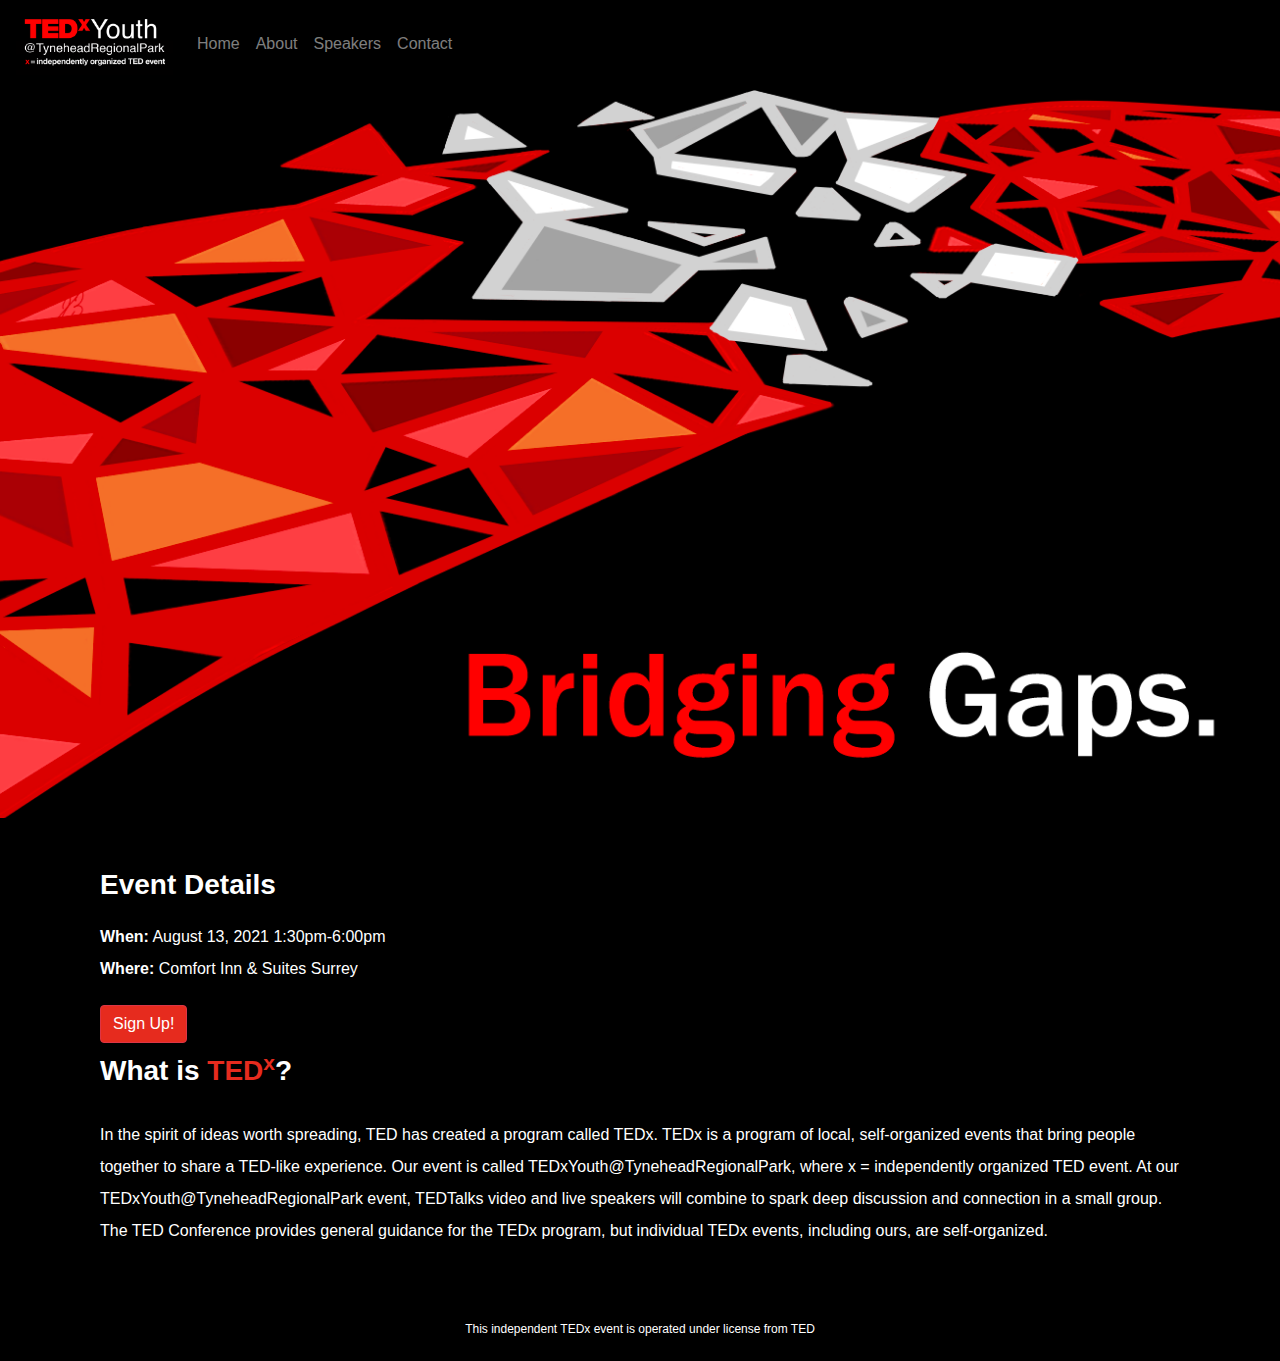
==== index.html @ 7fc2b0b2 "sign up button" ====
<!DOCTYPE html>
<html>
    <head>
        <title>TEDxYouth Tynehead - Bridging Gaps</title>
        <meta name="description" content="A youth-based TEDx event aimed towards exploring the issues and ideas related to bridging gaps in today's society.">
        <link rel="icon" href="photos/tedxfavicon.png">
        <link rel="stylesheet" href="style.css">
        <link rel="stylesheet" href="https://stackpath.bootstrapcdn.com/bootstrap/4.3.1/css/bootstrap.min.css" integrity="sha384-ggOyR0iXCbMQv3Xipma34MD+dH/1fQ784/j6cY/iJTQUOhcWr7x9JvoRxT2MZw1T" crossorigin="anonymous">
    </head>

    <body>
        <nav class="nav navbar navbar-expand-sm navbar-dark">
            <a href="index.html" class="navbar-brand"><img src="photos/logoblack.png" width="157" height="62" alt="tedx sign"></a>
            <button class="navbar-toggler" data-toggle="collapse" data-target="#navbarMenu">
                    <span class="navbar-toggler-icon"></span>
            </button>
            <div class="collapse navbar-collapse" id="navbarMenu">
                <ul class="navbar-nav mr-auto">
                    <li class="nav-item">
                        <a href="index.html" class="nav-link">Home</a>
                    <li class="nav-item">
                        <a href="about.html" class="nav-link">About</a>
                    </li>
                    <li class="nav-item">
                        <a href="speakers.html" class="nav-link">Speakers</a>
                    </li>
                    <li class="nav-item">
                        <a href="contact.html" class="nav-link">Contact</a>
                    </li>
                </ul>
            </div>
        </nav>
        <div class="poster"></div>
        <div class="content">
            <div>
                <h3 class="heading">Event Details</h3>
                <p>
                    <strong>When:</strong> August 13, 2021 1:30pm-6:00pm<br>
                    <strong>Where:</strong> Comfort Inn & Suites Surrey
                </p>
                <button type="button" class="btn btn-danger" href="contact.html">Sign Up!</button>
            </div>
            <div>
                <h3 class="heading">What is <a href="https://www.ted.com/about/programs-initiatives/tedx-program" class="tedxLink">TED<sup>x</sup></a>?</h3>
                <p>In the spirit of ideas worth spreading, TED has created a program called TEDx. TEDx is a program of local, self-organized events that bring people together to share a TED-like experience. Our event is called TEDxYouth@TyneheadRegionalPark, where x = independently organized TED event. At our TEDxYouth@TyneheadRegionalPark event, TEDTalks video and live speakers will combine to spark deep discussion and connection in a small group. The TED Conference provides general guidance for the TEDx program, but individual TEDx events, including ours, are self-organized.</p>
            </div>
        </div>
        <footer>
            <div>
                This independent TEDx event is operated under license from TED
            </div>
        </footer>

        <script src="https://code.jquery.com/jquery-3.4.1.slim.min.js" integrity="sha384-J6qa4849blE2+poT4WnyKhv5vZF5SrPo0iEjwBvKU7imGFAV0wwj1yYfoRSJoZ+n" crossorigin="anonymous"></script>
        <script src="https://cdn.jsdelivr.net/npm/popper.js@1.16.0/dist/umd/popper.min.js" integrity="sha384-Q6E9RHvbIyZFJoft+2mJbHaEWldlvI9IOYy5n3zV9zzTtmI3UksdQRVvoxMfooAo" crossorigin="anonymous"></script>
        <script src="https://stackpath.bootstrapcdn.com/bootstrap/4.4.1/js/bootstrap.min.js" integrity="sha384-wfSDF2E50Y2D1uUdj0O3uMBJnjuUD4Ih7YwaYd1iqfktj0Uod8GCExl3Og8ifwB6" crossorigin="anonymous"></script>
    </body>
</html>
---- style.css ----
* {
  font-family: "Arial", sans-serif;
  line-height: 2;
}

body {
  background-color: black !important;
}

.nav {
  background-color: black;
}

.nav a {
  text-align: center;
}

footer {
  position: relative;
  width: 100%;
  background-color: black;
  color: white;
  text-align: center;
  font-size: 12px;
}

footer div {
  margin-bottom: 20px;
}

.content {
  padding: 50px 100px;
  background-color: black;
  color: white;
  font-size:; 
}

.content p {
  margin: 20px 0;
}

.content p a {
  color: white;
  text-decoration: underline;
}

.heading {
  font-weight: bold;
}

.poster {
  background-image: url(photos/tedxposterhighres.png);
  background-color: black;
  background-size: cover;
  background-repeat: no-repeat;
  height: 57vw;
}

.tedxLink {
  color: #e62b1e;
}

.tedxLink:hover {
  color: #e62b1e;
}

.btn-danger {
  background-color: #e62b1e !important;
}

.btn-danger:hover {
  background-color: #f62b1e !important;
}

#aboutPage {
  text-align: center;
}

hr {
  border: 0;
  clear: both;
  display: block;
  background-color: white;
  height: 1px;
}

.teamCarousel {
  margin: auto;
}

.col-md-4.speakerbox {
  padding: 20px 30px;
}

.speakerimg {
  border-radius: 8px;
  width: 100%;
}
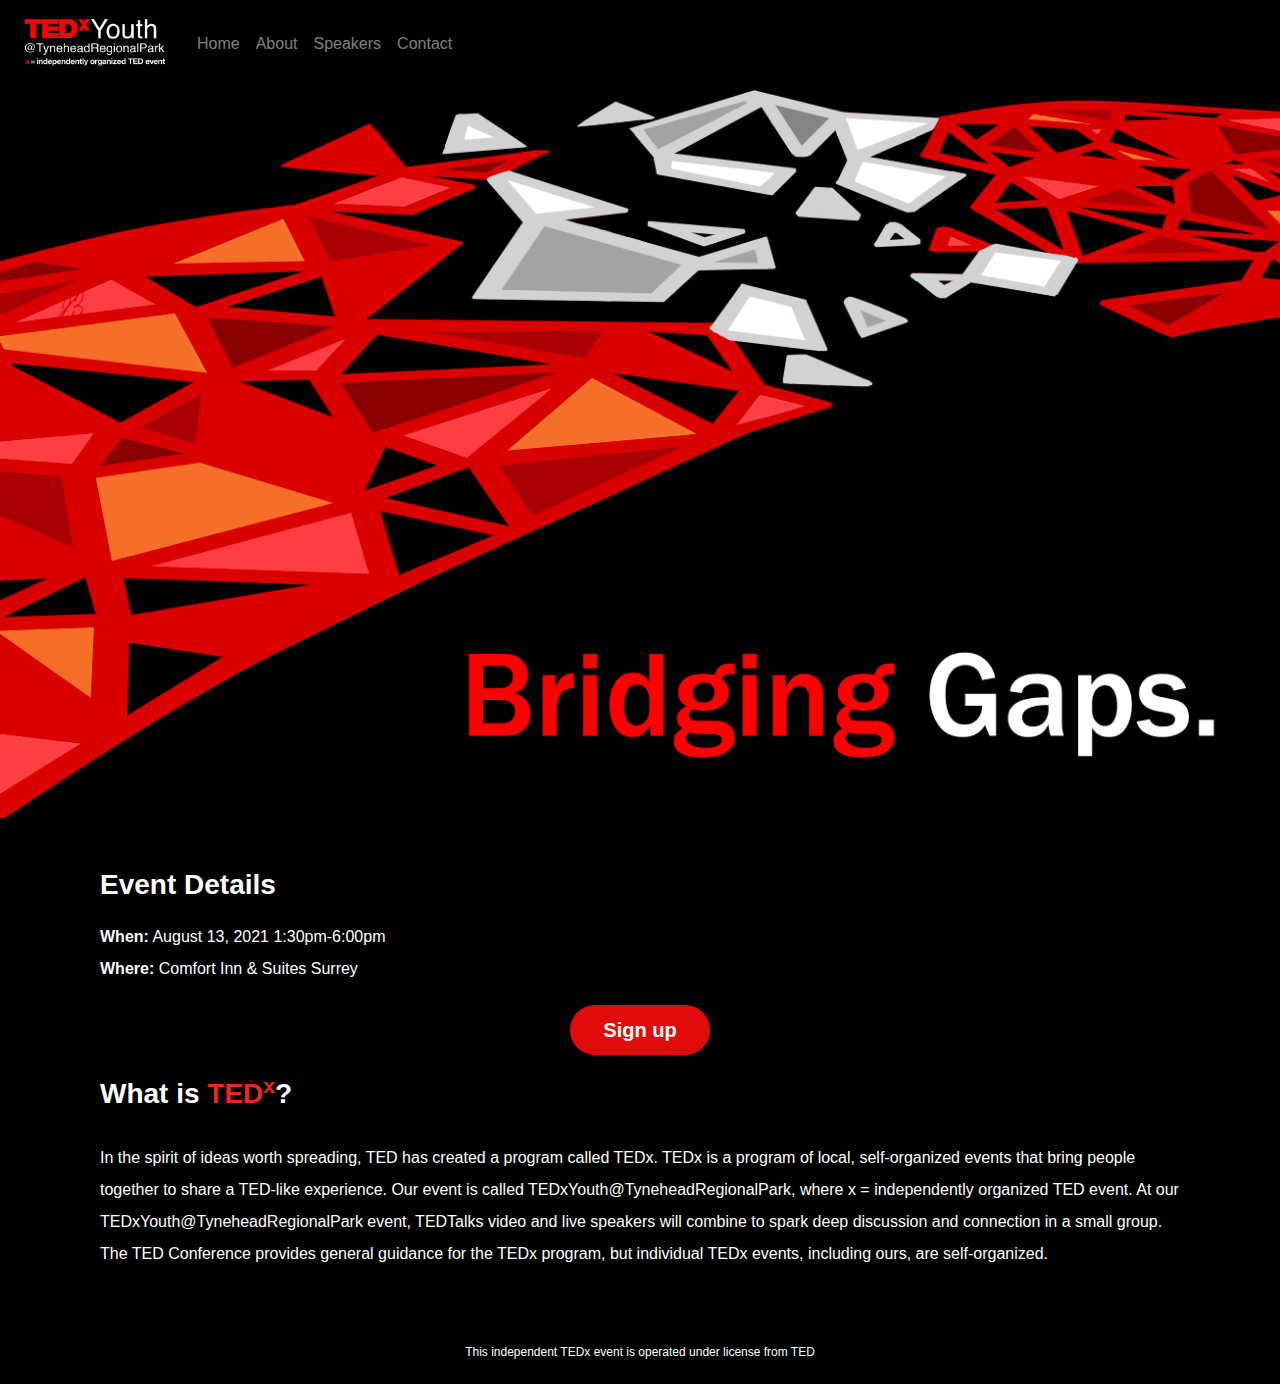
==== commit 26e8d138: "home page signup button" ====
--- a/index.html
+++ b/index.html
@@ -3,14 +3,14 @@
     <head>
         <title>TEDxYouth Tynehead - Bridging Gaps</title>
         <meta name="description" content="A youth-based TEDx event aimed towards exploring the issues and ideas related to bridging gaps in today's society.">
-        <link rel="icon" href="photos/tedxfavicon.png">
+        <link rel="icon" href="photos/logos/tedxfavicon.png">
         <link rel="stylesheet" href="style.css">
         <link rel="stylesheet" href="https://stackpath.bootstrapcdn.com/bootstrap/4.3.1/css/bootstrap.min.css" integrity="sha384-ggOyR0iXCbMQv3Xipma34MD+dH/1fQ784/j6cY/iJTQUOhcWr7x9JvoRxT2MZw1T" crossorigin="anonymous">
     </head>
 
     <body>
         <nav class="nav navbar navbar-expand-sm navbar-dark">
-            <a href="index.html" class="navbar-brand"><img src="photos/logoblack.png" width="157" height="62" alt="tedx sign"></a>
+            <a href="index.html" class="navbar-brand"><img src="photos/logos/logoblack.png" width="157" height="62" alt="tedx sign"></a>
             <button class="navbar-toggler" data-toggle="collapse" data-target="#navbarMenu">
                     <span class="navbar-toggler-icon"></span>
             </button>
@@ -38,7 +38,7 @@
                     <strong>When:</strong> August 13, 2021 1:30pm-6:00pm<br>
                     <strong>Where:</strong> Comfort Inn & Suites Surrey
                 </p>
-                <button type="button" class="btn btn-danger" href="contact.html">Sign Up!</button>
+                <div style="text-align:center;"> <a class="typeform-share button" href="https://form.typeform.com/to/BRsFEzad?typeform-medium=embed-snippet" data-mode="popup" style="display:inline-block;text-decoration:none;background-color:#E20B0B;color:white;cursor:pointer;font-family:Helvetica,Arial,sans-serif;font-size:20px;line-height:50px;text-align:center;margin:0;height:50px;padding:0px 33px;border-radius:25px;max-width:100%;white-space:nowrap;overflow:hidden;text-overflow:ellipsis;font-weight:bold;-webkit-font-smoothing:antialiased;-moz-osx-font-smoothing:grayscale;" data-size="100" target="_blank">Sign up </a> </div> <script> (function() { var qs,js,q,s,d=document, gi=d.getElementById, ce=d.createElement, gt=d.getElementsByTagName, id="typef_orm_share", b="https://embed.typeform.com/"; if(!gi.call(d,id)){ js=ce.call(d,"script"); js.id=id; js.src=b+"embed.js"; q=gt.call(d,"script")[0]; q.parentNode.insertBefore(js,q) } })() </script>
             </div>
             <div>
                 <h3 class="heading">What is <a href="https://www.ted.com/about/programs-initiatives/tedx-program" class="tedxLink">TED<sup>x</sup></a>?</h3>
--- a/style.css
+++ b/style.css
@@ -29,7 +29,7 @@
 }
 
 .content {
-  padding: 50px 100px;
+  padding: 0px 100px 50px 100px;
   background-color: black;
   color: white;
   font-size:; 
@@ -49,11 +49,15 @@
 }
 
 .poster {
-  background-image: url(photos/tedxposterhighres.png);
+  background-image: url(photos/logos/tedxposterhighres.png);
   background-color: black;
   background-size: cover;
   background-repeat: no-repeat;
   height: 57vw;
+  max-width: 1306px;
+  max-height: 754px;
+  margin: auto;
+  margin-bottom: 50px;
 }
 
 .tedxLink {
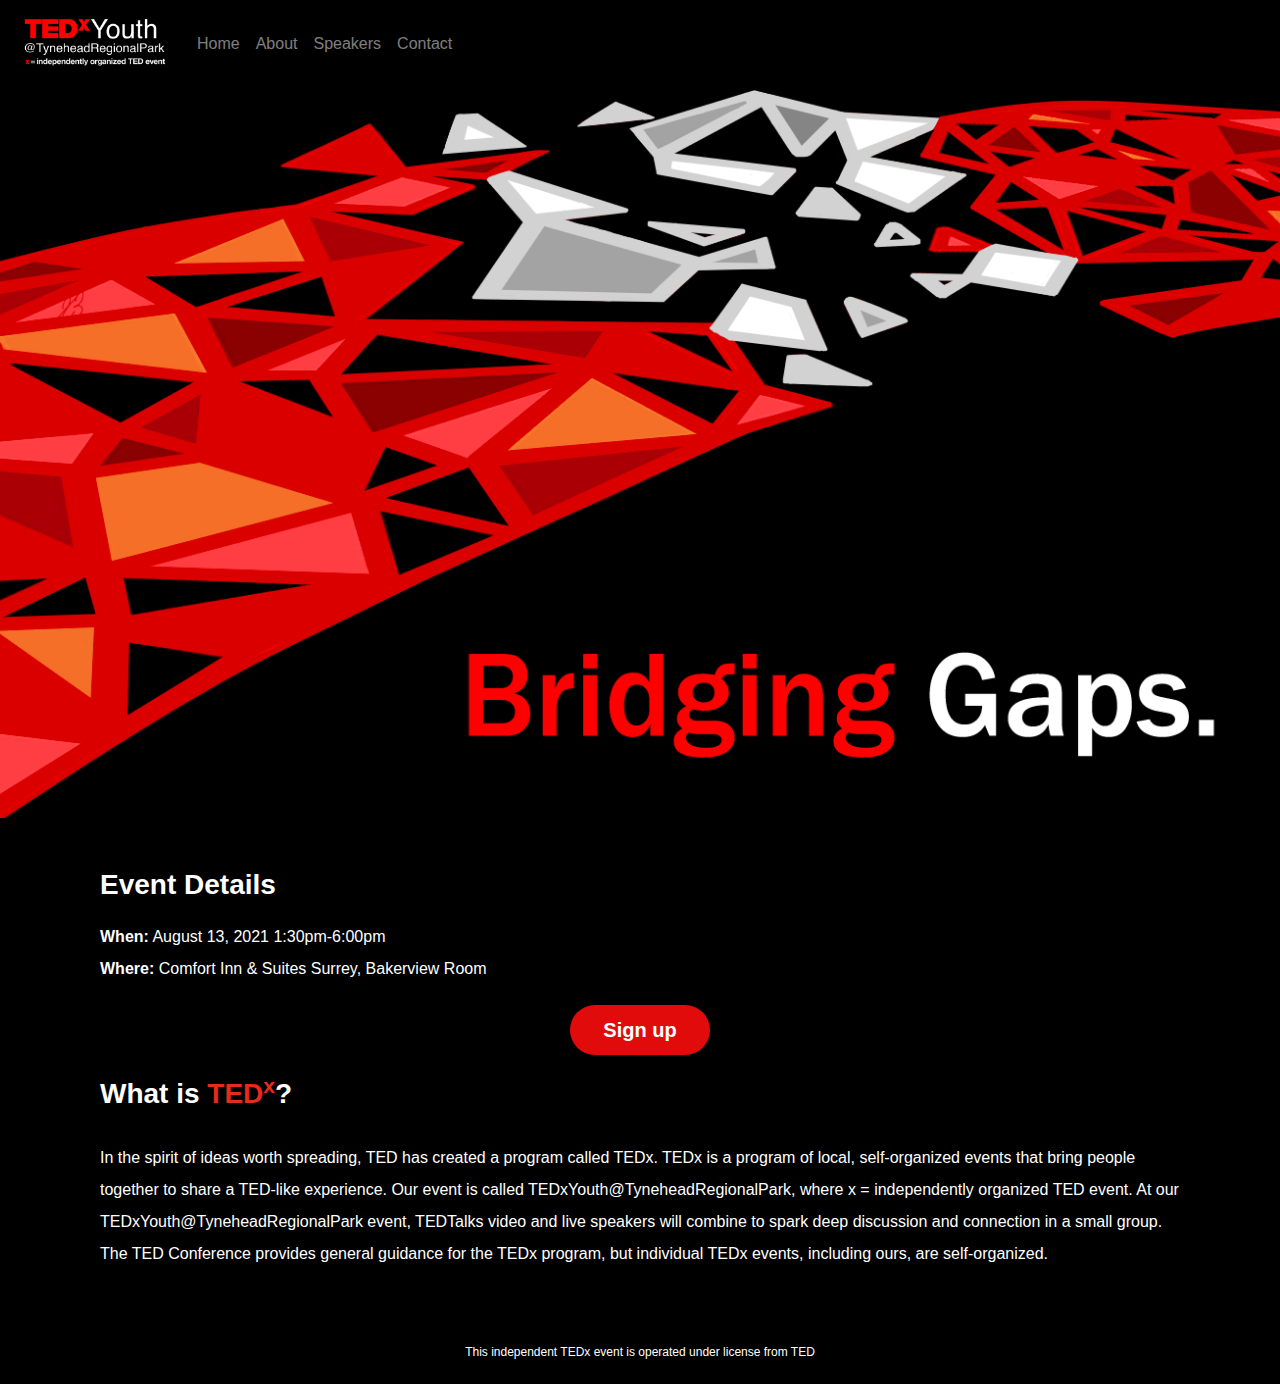
==== commit ae6d0605: "tian is dumb" ====
--- a/index.html
+++ b/index.html
@@ -36,7 +36,7 @@
                 <h3 class="heading">Event Details</h3>
                 <p>
                     <strong>When:</strong> August 13, 2021 1:30pm-6:00pm<br>
-                    <strong>Where:</strong> Comfort Inn & Suites Surrey
+                    <strong>Where:</strong> Comfort Inn & Suites Surrey, Bakerview Room
                 </p>
                 <div style="text-align:center;"> <a class="typeform-share button" href="https://form.typeform.com/to/BRsFEzad?typeform-medium=embed-snippet" data-mode="popup" style="display:inline-block;text-decoration:none;background-color:#E20B0B;color:white;cursor:pointer;font-family:Helvetica,Arial,sans-serif;font-size:20px;line-height:50px;text-align:center;margin:0;height:50px;padding:0px 33px;border-radius:25px;max-width:100%;white-space:nowrap;overflow:hidden;text-overflow:ellipsis;font-weight:bold;-webkit-font-smoothing:antialiased;-moz-osx-font-smoothing:grayscale;" data-size="100" target="_blank">Sign up </a> </div> <script> (function() { var qs,js,q,s,d=document, gi=d.getElementById, ce=d.createElement, gt=d.getElementsByTagName, id="typef_orm_share", b="https://embed.typeform.com/"; if(!gi.call(d,id)){ js=ce.call(d,"script"); js.id=id; js.src=b+"embed.js"; q=gt.call(d,"script")[0]; q.parentNode.insertBefore(js,q) } })() </script>
             </div>
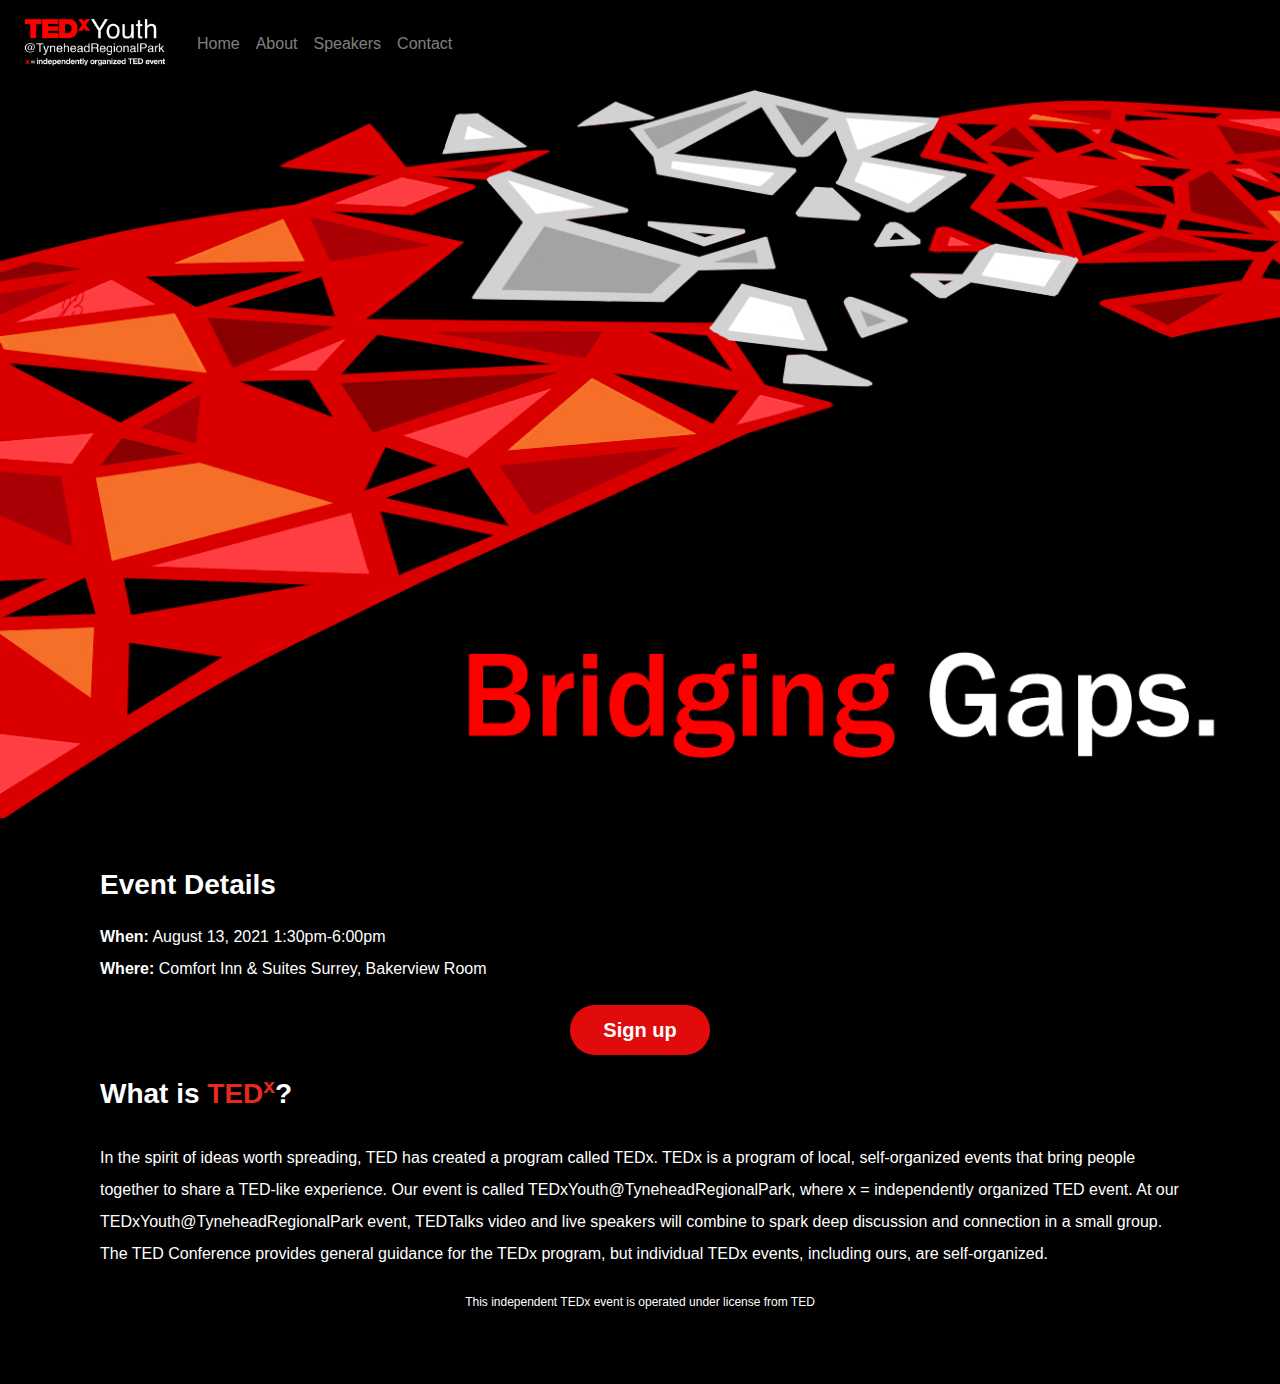
==== commit c1a33aad: "update" ====
--- a/index.html
+++ b/index.html
@@ -38,8 +38,7 @@
                     <strong>When:</strong> August 13, 2021 1:30pm-6:00pm<br>
                     <strong>Where:</strong> Comfort Inn & Suites Surrey, Bakerview Room
                 </p>
-                <div style="text-align:center;"> <a class="typeform-share button" href="https://form.typeform.com/to/BRsFEzad?typeform-medium=embed-snippet" data-mode="popup" style="display:inline-block;text-decoration:none;background-color:#E20B0B;color:white;cursor:pointer;font-family:Helvetica,Arial,sans-serif;font-size:20px;line-height:50px;text-align:center;margin:0;height:50px;padding:0px 33px;border-radius:25px;max-width:100%;white-space:nowrap;overflow:hidden;text-overflow:ellipsis;font-weight:bold;-webkit-font-smoothing:antialiased;-moz-osx-font-smoothing:grayscale;" data-size="100" target="_blank">Sign up </a> </div> <script> (function() { var qs,js,q,s,d=document, gi=d.getElementById, ce=d.createElement, gt=d.getElementsByTagName, id="typef_orm_share", b="https://embed.typeform.com/"; if(!gi.call(d,id)){ js=ce.call(d,"script"); js.id=id; js.src=b+"embed.js"; q=gt.call(d,"script")[0]; q.parentNode.insertBefore(js,q) } })() </script>
-            </div>
+                <div style="text-align:center;"> <a class="typeform-share button" href="https://form.typeform.com/to/KNGfkZJt?typeform-medium=embed-snippet" data-mode="popup" style="display:inline-block;text-decoration:none;background-color:#E20B0B;color:white;cursor:pointer;font-family:Helvetica,Arial,sans-serif;font-size:20px;line-height:50px;text-align:center;margin:0;height:50px;padding:0px 33px;border-radius:25px;max-width:100%;white-space:nowrap;overflow:hidden;text-overflow:ellipsis;font-weight:bold;-webkit-font-smoothing:antialiased;-moz-osx-font-smoothing:grayscale;" data-size="100" target="_blank">Sign up </a> </div> <script> (function() { var qs,js,q,s,d=document, gi=d.getElementById, ce=d.createElement, gt=d.getElementsByTagName, id="typef_orm_share", b="https://embed.typeform.com/"; if(!gi.call(d,id)){ js=ce.call(d,"script"); js.id=id; js.src=b+"embed.js"; q=gt.call(d,"script")[0]; q.parentNode.insertBefore(js,q) } })() </script>
             <div>
                 <h3 class="heading">What is <a href="https://www.ted.com/about/programs-initiatives/tedx-program" class="tedxLink">TED<sup>x</sup></a>?</h3>
                 <p>In the spirit of ideas worth spreading, TED has created a program called TEDx. TEDx is a program of local, self-organized events that bring people together to share a TED-like experience. Our event is called TEDxYouth@TyneheadRegionalPark, where x = independently organized TED event. At our TEDxYouth@TyneheadRegionalPark event, TEDTalks video and live speakers will combine to spark deep discussion and connection in a small group. The TED Conference provides general guidance for the TEDx program, but individual TEDx events, including ours, are self-organized.</p>
